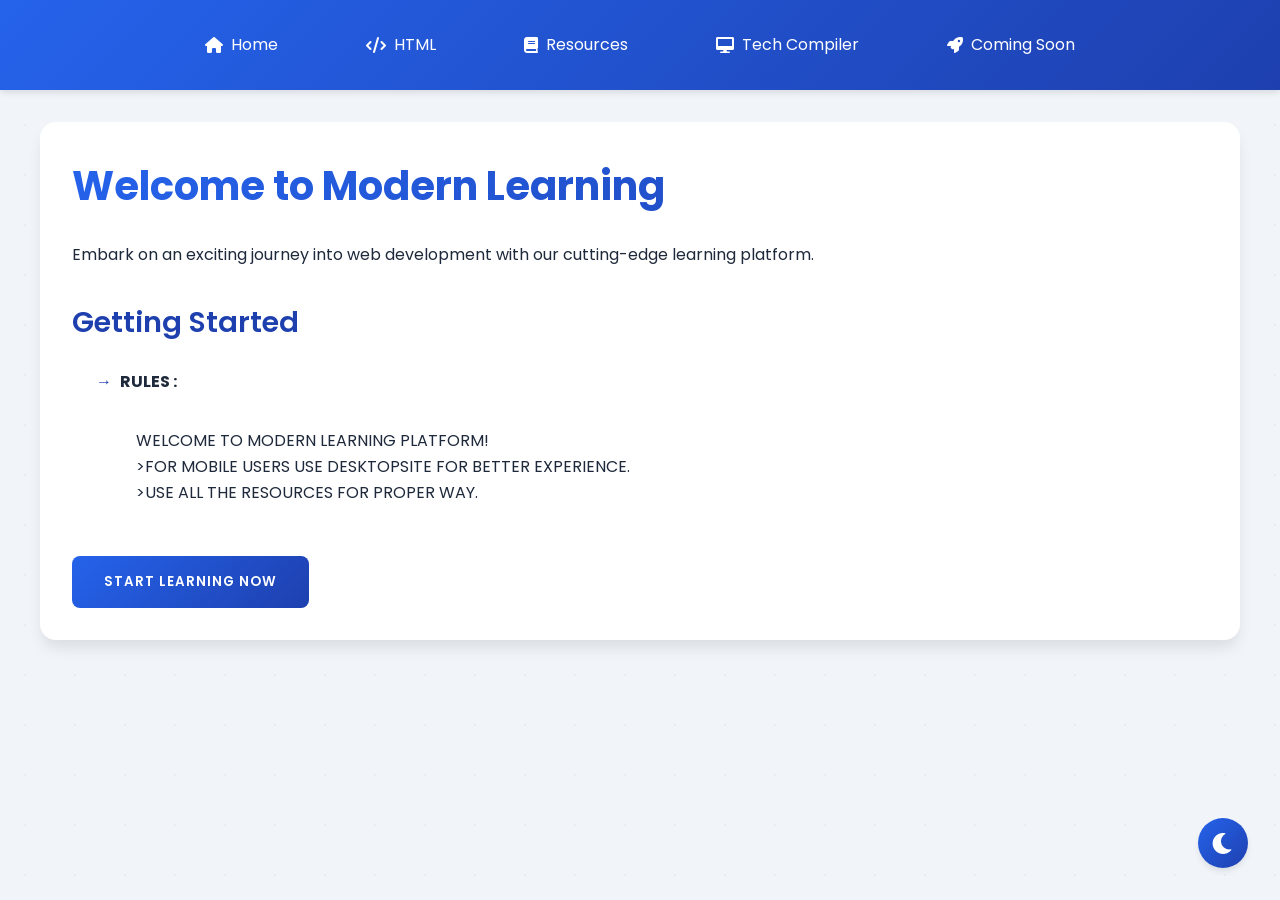
==== index.html @ 3a7beb93 "Update index.html" ====
<!DOCTYPE html>
<html lang="en">
<head>
    <meta charset="UTF-8">
    <meta name="viewport" content="width=device-width, initial-scale=1.0">
    <meta name="viewport" content="width=device-width, initial-scale=1.0, maximum-scale=1.0, user-scalable=no">

    <title>Modern Learning Platform</title>
    <!-- Add Google Fonts -->
    <link href="https://fonts.googleapis.com/css2?family=Poppins:wght@300;400;500;600;700&display=swap" rel="stylesheet">
    <!-- Add Font Awesome -->
    <link rel="stylesheet" href="https://cdnjs.cloudflare.com/ajax/libs/font-awesome/6.0.0/css/all.min.css">
    <style>
        /* Modern Reset and Base Styles */
        * {
            margin: 0;
            padding: 0;
            box-sizing: border-box;
            font-family: 'Poppins', sans-serif;
        }

        /* Enhanced Color Scheme */
        :root {
            --primary-color: #6366f1;
            --secondary-color: #f8fafc;
            --accent-color: #4f46e5;
            --text-primary: #1e293b;
            --text-secondary: #64748b;
            --gradient-1: linear-gradient(135deg, #6366f1, #4f46e5);
            --shadow-1: 0 4px 6px -1px rgba(0, 0, 0, 0.1);
            --shadow-2: 0 10px 15px -3px rgba(0, 0, 0, 0.1);
        }

        body {
            background-color: #f1f5f9;
            color: var(--text-primary);
            line-height: 1.6;
        }

        /* Enhanced Navigation */
        .nav-tabs {
            background: var(--gradient-1);
            padding: 1.2rem;
            position: sticky;
            top: 0;
            z-index: 1000;
            box-shadow: var(--shadow-1);
        }

        .nav-tabs ul {
            list-style: none;
            display: flex;
            justify-content: center;
            gap: 2.5rem;
            max-width: 1200px;
            margin: 0 auto;
        }

        .nav-tabs a {
            color: white;
            text-decoration: none;
            padding: 0.8rem 1.5rem;
            border-radius: 8px;
            transition: all 0.3s ease;
            display: flex;
            align-items: center;
            gap: 0.5rem;
        }

        .nav-tabs a:hover {
            background-color: rgba(255, 255, 255, 0.1);
            transform: translateY(-2px);
        }

        /* Modern Card Design */
        .tab-content {
            display: none;
            max-width: 1200px;
            margin: 2rem auto;
            padding: 2rem;
            background: white;
            border-radius: 16px;
            box-shadow: var(--shadow-2);
            animation: fadeIn 0.5s ease-out;
        }

        @keyframes fadeIn {
            from { opacity: 0; transform: translateY(20px); }
            to { opacity: 1; transform: translateY(0); }
        }

        .tab-content.active {
            display: block;
        }

        /* Typography Enhancements */
        h1 {
    font-size: 2.5rem;
    font-weight: 700;
    margin-bottom: 1.5rem;
    background: var(--gradient-1);
    background-clip: text; /* Standard property */
    -webkit-background-clip: text; /* Vendor-prefixed for older browsers */
    color: transparent; /* Makes the text show the gradient background */
}


        h2 {
            font-size: 1.8rem;
            font-weight: 600;
            margin: 2rem 0 1rem;
            color: var(--accent-color);
        }

        /* Enhanced List Styling */
        ul:not(.nav-tabs ul) {
            list-style: none;
            padding-left: 1.5rem;
        }

        ul:not(.nav-tabs ul) li {
            position: relative;
            padding: 0.5rem 0;
            padding-left: 1.5rem;
        }

        ul:not(.nav-tabs ul) li::before {
            content: '→';
            position: absolute;
            left: 0;
            color: var(--accent-color);
        }

        /* Modern Code Snippet */
        .code-snippet {
            background: #1a1a1a;
            color: #fff;
            padding: 1.5rem;
            border-radius: 12px;
            margin: 1.5rem 0;
            position: relative;
            overflow-x: auto;
        }

        .code-snippet::before {
            content: 'HTML';
            position: absolute;
            top: 0.5rem;
            right: 1rem;
            color: #666;
            font-size: 0.8rem;
        }

        /* Resource Cards */
        .resource-grid {
            display: grid;
            grid-template-columns: repeat(auto-fit, minmax(280px, 1fr));
            gap: 1.5rem;
            margin-top: 2rem;
        }

        .resource-card {
            background: white;
            padding: 1.5rem;
            border-radius: 12px;
            box-shadow: var(--shadow-1);
            transition: transform 0.3s ease;
        }

        .resource-card:hover {
            transform: translateY(-5px);
        }

        /* Coming Soon Section */
        .coming-soon {
            text-align: center;
            padding: 3rem;
        }

        .coming-soon img {
            max-width: 400px;
            margin: 2rem auto;
            border-radius: 12px;
            box-shadow: var(--shadow-2);
        }

        /* Interactive Elements */
        .btn {
            background: var(--gradient-1);
            color: white;
            padding: 0.8rem 1.5rem;
            border-radius: 8px;
            border: none;
            cursor: pointer;
            transition: all 0.3s ease;
        }

        .btn:hover {
            transform: translateY(-2px);
            box-shadow: var(--shadow-1);
        }

        /* Responsive Enhancements */
        @media (max-width: 768px) {
            .nav-tabs ul {
                flex-direction: column;
                align-items: stretch;
                gap: 1rem;
            }

            .nav-tabs a {
                justify-content: center;
            }

            .tab-content {
                margin: 1rem;
                padding: 1.5rem;
            }

            h1 {
                font-size: 2rem;
            }

            .resource-grid {
                grid-template-columns: 1fr;
            }
        }

        /* Loading Animation */
        .loader {
            width: 48px;
            height: 48px;
            border: 5px solid var(--secondary-color);
            border-bottom-color: var(--primary-color);
            border-radius: 50%;
            display: inline-block;
            animation: rotation 1s linear infinite;
        }

        @keyframes rotation {
            0% { transform: rotate(0deg); }
            100% { transform: rotate(360deg); }
        }
    </style>
    <!-- Add this right after the existing link tags in the head section -->
<style>
    /* Theme Variables */
    :root[data-theme="light"] {
        --primary-color: #2563eb;
        --secondary-color: #f8fafc;
        --accent-color: #1e40af;
        --text-primary: #1e293b;
        --text-secondary: #64748b;
        --bg-primary: #ffffff;
        --bg-secondary: #f1f5f9;
        --gradient-1: linear-gradient(135deg, #2563eb, #1e40af);
        --code-bg: #1e293b;
        --card-bg: #ffffff;
    }

    :root[data-theme="dark"] {
        --primary-color: #3b82f6;
        --secondary-color: #1e293b;
        --accent-color: #60a5fa;
        --text-primary: #f8fafc;
        --text-secondary: #cbd5e1;
        --bg-primary: #0f172a;
        --bg-secondary: #1e293b;
        --gradient-1: linear-gradient(135deg, #3b82f6, #1d4ed8);
        --code-bg: #0f172a;
        --card-bg: #1e293b;
    }

    /* Theme Toggle Styles */
    .theme-toggle {
        position: fixed;
        bottom: 2rem;
        right: 2rem;
        background: var(--gradient-1);
        border: none;
        border-radius: 50%;
        width: 50px;
        height: 50px;
        cursor: pointer;
        display: flex;
        align-items: center;
        justify-content: center;
        box-shadow: 0 4px 6px -1px rgba(0, 0, 0, 0.1);
        z-index: 1000;
        transition: transform 0.3s ease;
    }

    .theme-toggle:hover {
        transform: scale(1.1);
    }

    .theme-toggle i {
        color: white;
        font-size: 1.5rem;
    }

    /* Updated Body Styles */
    body {
        background-color: var(--bg-secondary);
        color: var(--text-primary);
        transition: background-color 0.3s ease, color 0.3s ease;
    }

    /* Updated Card Styles */
    .tab-content {
        background: var(--bg-primary);
        color: var(--text-primary);
    }

    .resource-card {
        background: var(--card-bg);
        color: var(--text-primary);
        border: 1px solid rgba(255, 255, 255, 0.1);
    }

    /* Updated Code Snippet Styles */
    .code-snippet {
        background: var(--code-bg);
    }

    /* Male-oriented Design Elements */
    .tech-pattern {
        position: fixed;
        top: 0;
        left: 0;
        width: 100%;
        height: 100%;
        background-image: radial-gradient(var(--accent-color) 1px, transparent 1px);
        background-size: 50px 50px;
        opacity: 0.05;
        pointer-events: none;
        z-index: -1;
    }

    /* Enhanced Button Styles */
    .btn {
        background: var(--gradient-1);
        border: none;
        padding: 1rem 2rem;
        color: white;
        font-weight: 600;
        text-transform: uppercase;
        letter-spacing: 1px;
        position: relative;
        overflow: hidden;
    }

    .btn::after {
        content: '';
        position: absolute;
        top: 0;
        left: 0;
        width: 100%;
        height: 100%;
        background: linear-gradient(rgba(255,255,255,0.2), transparent);
        transform: translateY(-100%);
        transition: transform 0.3s ease;
    }

    .btn:hover::after {
        transform: translateY(0);
    }
    </style>
    <!-- Add this to your existing CSS styles -->
<style>
    /* Stylized Heading */
    .brand-heading {
        text-align: center;
        padding: 2rem 0;
        position: relative;
        margin-bottom: 3rem;
    }

    .brand-heading h1 {
        font-size: 3.5rem;
        text-transform: uppercase;
        letter-spacing: 4px;
        margin: 0;
        background: var(--gradient-1);
        -webkit-background-clip: text;
        background-clip: text;
        -webkit-text-fill-color: transparent;
        position: relative;
        display: inline-block;
    }

    .brand-heading h1::before {
        content: "HTML IN MY STYLE";
        position: absolute;
        left: 0;
        top: 0;
        width: 100%;
        height: 100%;
        background: linear-gradient(45deg, var(--primary-color), transparent 70%);
        -webkit-background-clip: text;
        background-clip: text;
        -webkit-text-fill-color: transparent;
        opacity: 0.3;
        animation: glitch 5s infinite linear alternate-reverse;
    }

    @keyframes glitch {
        0% {
            transform: translate(0);
        }
        20% {
            transform: translate(-2px, 2px);
        }
        40% {
            transform: translate(-2px, -2px);
        }
        60% {
            transform: translate(2px, 2px);
        }
        80% {
            transform: translate(2px, -2px);
        }
        100% {
            transform: translate(0);
        }
    }

    /* Copyright Section */
    .footer {
        background: var(--bg-primary);
        padding: 2rem 0;
        margin-top: 4rem;
        border-top: 1px solid rgba(255, 255, 255, 0.1);
    }

    .copyright {
        max-width: 1200px;
        margin: 0 auto;
        padding: 0 2rem;
        display: flex;
        justify-content: space-between;
        align-items: center;
        flex-wrap: wrap;
        gap: 1rem;
    }

    .copyright-text {
        color: var(--text-secondary);
        font-size: 0.9rem;
        display: flex;
        align-items: center;
        gap: 0.5rem;
    }

    .copyright-links {
        display: flex;
        gap: 2rem;
    }

    .copyright-links a {
        color: var(--text-secondary);
        text-decoration: none;
        transition: color 0.3s ease;
        font-size: 0.9rem;
    }

    .copyright-links a:hover {
        color: var(--primary-color);
    }

    .copyright-badge {
        background: var(--gradient-1);
        padding: 0.5rem 1rem;
        border-radius: 20px;
        color: white;
        font-size: 0.8rem;
        font-weight: 500;
        animation: pulse 2s infinite;
    }

    @keyframes pulse {
        0% {
            transform: scale(1);
        }
        50% {
            transform: scale(1.05);
        }
        100% {
            transform: scale(1);
        }
    }

    @media (max-width: 768px) {
        .brand-heading h1 {
            font-size: 2.5rem;
        }

        .copyright {
            flex-direction: column;
            text-align: center;
        }

        .copyright-links {
            flex-direction: column;
            gap: 1rem;
        }
    }
    
    /* Mobile-specific styles */
@media screen and (max-width: 768px) {
    /* Navigation fixes */
    .nav-tabs {
        padding: 0.8rem;
    }
    
    .nav-tabs ul {
        flex-direction: column;
        gap: 0.8rem;
    }
    
    .nav-tabs a {
        padding: 0.6rem 1rem;
        justify-content: flex-start;
    }

    /* Content adjustments */
    .tab-content {
        margin: 1rem;
        padding: 1rem;
    }

    /* Typography scaling */
    h1 {
        font-size: 1.8rem !important;
        text-align: center;
    }

    h2 {
        font-size: 1.4rem;
        text-align: center;
    }

    pre {
        font-size: 14px;
        white-space: pre-wrap;
        word-wrap: break-word;
        padding: 0.5rem;
    }

    /* Button adjustments */
    .btn {
        width: 100%;
        text-align: center;
        padding: 0.8rem;
    }

    /* Theme toggle repositioning */
    .theme-toggle {
        bottom: 1rem;
        right: 1rem;
        width: 40px;
        height: 40px;
    }
}

/* Additional tablet styles */
@media screen and (min-width: 769px) and (max-width: 1024px) {
    .nav-tabs ul {
        gap: 1.5rem;
    }

    h1 {
        font-size: 2rem;
    }
}

/* Touch device optimizations */
@media (hover: none) {
    .nav-tabs a, .btn {
        -webkit-tap-highlight-color: transparent;
    }

    .nav-tabs a:active, .btn:active {
        background-color: rgba(255, 255, 255, 0.2);
    }
}

    </style>

</head>
<body>

    
    <!-- Enhanced Navigation -->
    <nav class="nav-tabs">
        
        <ul>
            <li><a href="#home"><i class="fas fa-home"></i> Home</a></li>
            <li><a href="html.html"><i class="fas fa-code"></i> HTML</a></li>
            <li><a href="RESOURCES.html"><i class="fas fa-book"></i> Resources</a></li>
            <li><a href="editor.html"><i class="fas fa-desktop"></i> Tech Compiler</a></li>
            <li><a href="none.html"><i class="fas fa-rocket"></i> Coming Soon</a></li>
        </ul>
        
    </nav>

    <!-- Enhanced Home Tab -->
    <div id="home" class="tab-content active">
        <h1>Welcome to Modern Learning</h1>
        <p class="lead">Embark on an exciting journey into web development with our cutting-edge learning platform.</p>
        
        <h2>Getting Started</h2>
        <ul>
           <b> <li>RULES :</li> </b>
           <pre>

          WELCOME TO MODERN LEARNING PLATFORM!
          >FOR MOBILE USERS USE DESKTOPSITE FOR BETTER EXPERIENCE.
          >USE ALL THE RESOURCES FOR PROPER WAY.

           </pre>
        </ul>
        
        <button class="btn" onclick="redirectToPage()">Start Learning Now</button>

<script>
    function redirectToPage() {
        window.location.href = "html.html";
    }
</script>

<!-- Place this in your <head> section -->
    <script>
        document.addEventListener("keydown", function (e) {
          if (e.ctrlKey && (e.key === "u" || e.key === "U")) {
            e.preventDefault();
            alert("Haha, you got me! 😄");
            window.location.href = "custom-message.html"; // Redirect to a custom page
          }
        });
      </script>
      
      <!-- Place this in your <head> section -->
<script>
    document.addEventListener("contextmenu", function (e) {
      e.preventDefault();
      alert("Right-click is disabled! 😄");
    });
  </script>
  

    </div>

  
   
    </script>
    <!-- Add this right before the closing body tag -->
<div class="tech-pattern"></div>

<button class="theme-toggle" id="themeToggle">
    <i class="fas fa-moon"></i>
</button>

 


<script>
    // Theme Toggle Functionality
    const themeToggle = document.getElementById('themeToggle');
    const root = document.documentElement;
    const icon = themeToggle.querySelector('i');

    // Check for saved theme preference
    const savedTheme = localStorage.getItem('theme') || 'light';
    root.setAttribute('data-theme', savedTheme);
    updateThemeIcon(savedTheme);

    themeToggle.addEventListener('click', () => {
        const currentTheme = root.getAttribute('data-theme');
        const newTheme = currentTheme === 'light' ? 'dark' : 'light';
        
        root.setAttribute('data-theme', newTheme);
        localStorage.setItem('theme', newTheme);
        updateThemeIcon(newTheme);
    });

    function updateThemeIcon(theme) {
        icon.className = theme === 'light' ? 'fas fa-moon' : 'fas fa-sun';
    }

    // Add smooth scroll behavior
    document.querySelectorAll('a[href^="#"]').forEach(anchor => {
        anchor.addEventListener('click', function (e) {
            e.preventDefault();
            document.querySelector(this.getAttribute('href')).scrollIntoView({
                behavior: 'smooth'
            });
        });
    });

    // Add hover effect to cards
    document.querySelectorAll('.resource-card').forEach(card => {
        card.addEventListener('mousemove', (e) => {
            const rect = card.getBoundingClientRect();
            const x = e.clientX - rect.left;
            const y = e.clientY - rect.top;

            card.style.background = `
                radial-gradient(
                    circle at ${x}px ${y}px,
                    rgba(255,255,255,0.1),
                    transparent 40%
                )
                var(--card-bg)
            `;
        });

        card.addEventListener('mouseleave', () => {
            card.style.background = 'var(--card-bg)';
        });
    });
    
    document.addEventListener('DOMContentLoaded', function() {
    // Handle mobile menu interactions
    const navLinks = document.querySelectorAll('.nav-tabs a');
    
    navLinks.forEach(link => {
        link.addEventListener('click', function(e) {
            if (window.innerWidth <= 768) {
                // Close menu after clicking (if you have a mobile menu)
                const nav = this.closest('.nav-tabs');
                nav.classList.remove('active');
            }
        });
    });

    // Add touch feedback
    document.addEventListener('touchstart', function() {}, {passive: true});
});

    
    
    </script>
</body>
</html>
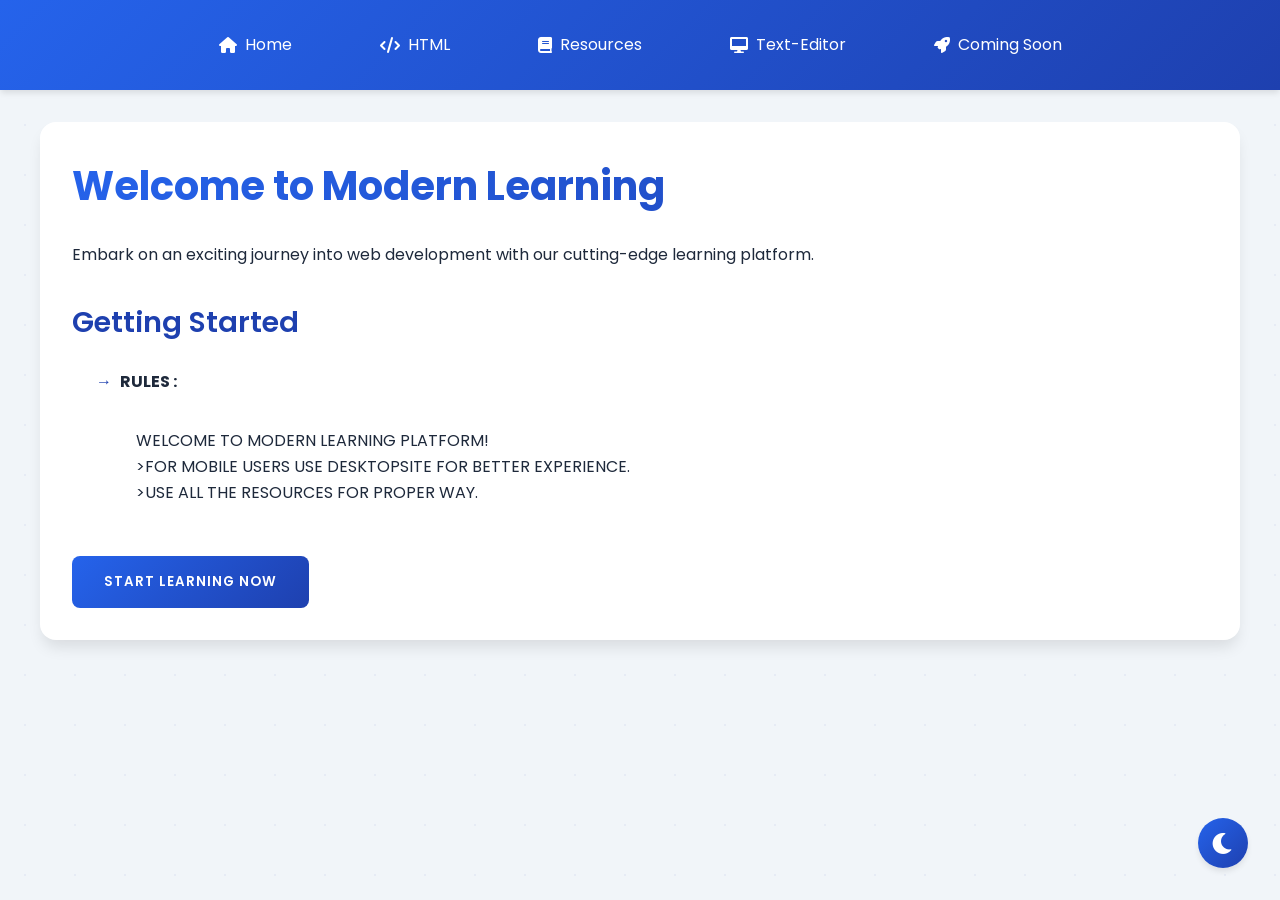
==== commit bed6e4e2: "Update index.html" ====
--- a/index.html
+++ b/index.html
@@ -598,7 +598,7 @@
             <li><a href="#home"><i class="fas fa-home"></i> Home</a></li>
             <li><a href="html.html"><i class="fas fa-code"></i> HTML</a></li>
             <li><a href="RESOURCES.html"><i class="fas fa-book"></i> Resources</a></li>
-            <li><a href="editor.html"><i class="fas fa-desktop"></i> Tech Compiler</a></li>
+            <li><a href="Text-Editor.html"><i class="fas fa-desktop"></i> Text-Editor</a></li>
             <li><a href="none.html"><i class="fas fa-rocket"></i> Coming Soon</a></li>
         </ul>
         
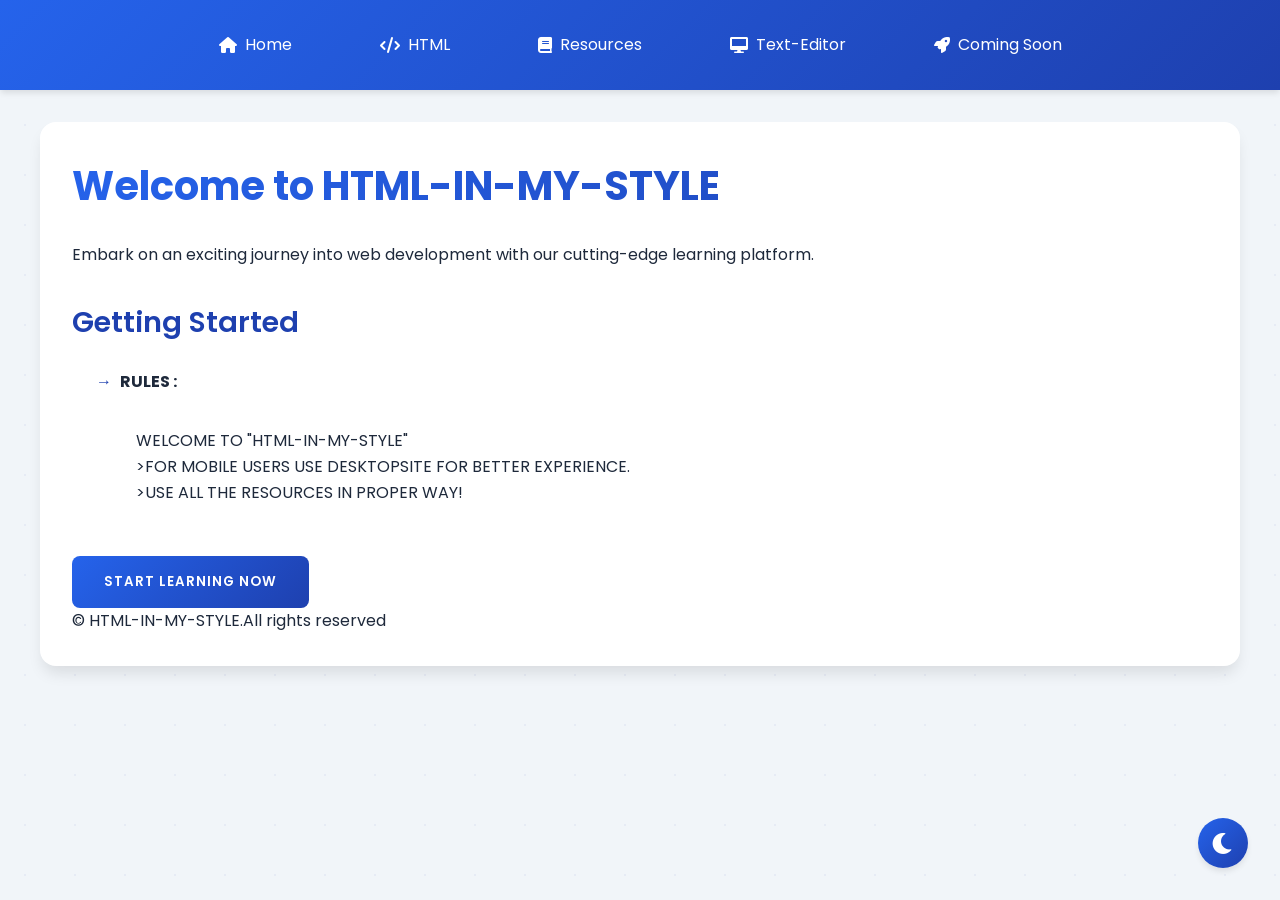
==== commit 25a11016: "Update index.html" ====
--- a/index.html
+++ b/index.html
@@ -546,6 +546,11 @@
         word-wrap: break-word;
         padding: 0.5rem;
     }
+    .copyrights {
+        background-color : black;
+        text-allign : center;
+        text-color : white;
+    }
 
     /* Button adjustments */
     .btn {
@@ -606,7 +611,7 @@
 
     <!-- Enhanced Home Tab -->
     <div id="home" class="tab-content active">
-        <h1>Welcome to Modern Learning</h1>
+        <h1>Welcome to HTML-IN-MY-STYLE</h1>
         <p class="lead">Embark on an exciting journey into web development with our cutting-edge learning platform.</p>
         
         <h2>Getting Started</h2>
@@ -614,45 +619,60 @@
            <b> <li>RULES :</li> </b>
            <pre>
 
-          WELCOME TO MODERN LEARNING PLATFORM!
+          WELCOME TO "HTML-IN-MY-STYLE"
           >FOR MOBILE USERS USE DESKTOPSITE FOR BETTER EXPERIENCE.
-          >USE ALL THE RESOURCES FOR PROPER WAY.
+          >USE ALL THE RESOURCES IN PROPER WAY!
 
            </pre>
         </ul>
         
         <button class="btn" onclick="redirectToPage()">Start Learning Now</button>
 
+        <footer>
+            <div class="copyrights" >
+                <p> &copy; HTML-IN-MY-STYLE.All rights reserved</p>
+            </div>
+        </footer>
+
 <script>
     function redirectToPage() {
         window.location.href = "html.html";
     }
 </script>
 
-<!-- Place this in your <head> section -->
-    <script>
-        document.addEventListener("keydown", function (e) {
-          if (e.ctrlKey && (e.key === "u" || e.key === "U")) {
-            e.preventDefault();
-            alert("Haha, you got me! 😄");
-            window.location.href = "custom-message.html"; // Redirect to a custom page
-          }
-        });
-      </script>
-      
-      <!-- Place this in your <head> section -->
-<script>
-    document.addEventListener("contextmenu", function (e) {
-      e.preventDefault();
-      alert("Right-click is disabled! 😄");
+
+
+        <script>
+    // Disable right-click
+    document.addEventListener("contextmenu", (event) => {
+      event.preventDefault();
+      alert("You are really talented!");
+    });
+
+    // Disable specific key combinations
+    document.addEventListener("keydown", (event) => {
+      const forbiddenKeys = [
+        { ctrl: true, key: "u" }, // Ctrl + U
+        { ctrl: true, shift: true, key: "i" }, // Ctrl + Shift + I
+        { ctrl: true, shift: true, key: "j" }, // Ctrl + Shift + J
+        { ctrl: true, key: "s" }, // Ctrl + S
+        { ctrl: true, key: "h" }, // Ctrl + H
+        { ctrl: true, key: "a" }, // Ctrl + A
+        { ctrl: true, key: "p" }, // Ctrl + P
+      ];
+
+      if (forbiddenKeys.some(k => 
+          event.ctrlKey === k.ctrl && 
+          event.shiftKey === (k.shift || false) &&
+          event.key.toLowerCase() === k.key
+      )) {
+        event.preventDefault();
+        alert("You are really talented!");
+      }
     });
   </script>
-  
-
+        
     </div>
-
-  
-   
     </script>
     <!-- Add this right before the closing body tag -->
 <div class="tech-pattern"></div>
@@ -661,7 +681,6 @@
     <i class="fas fa-moon"></i>
 </button>
 
- 
 
 
 <script>
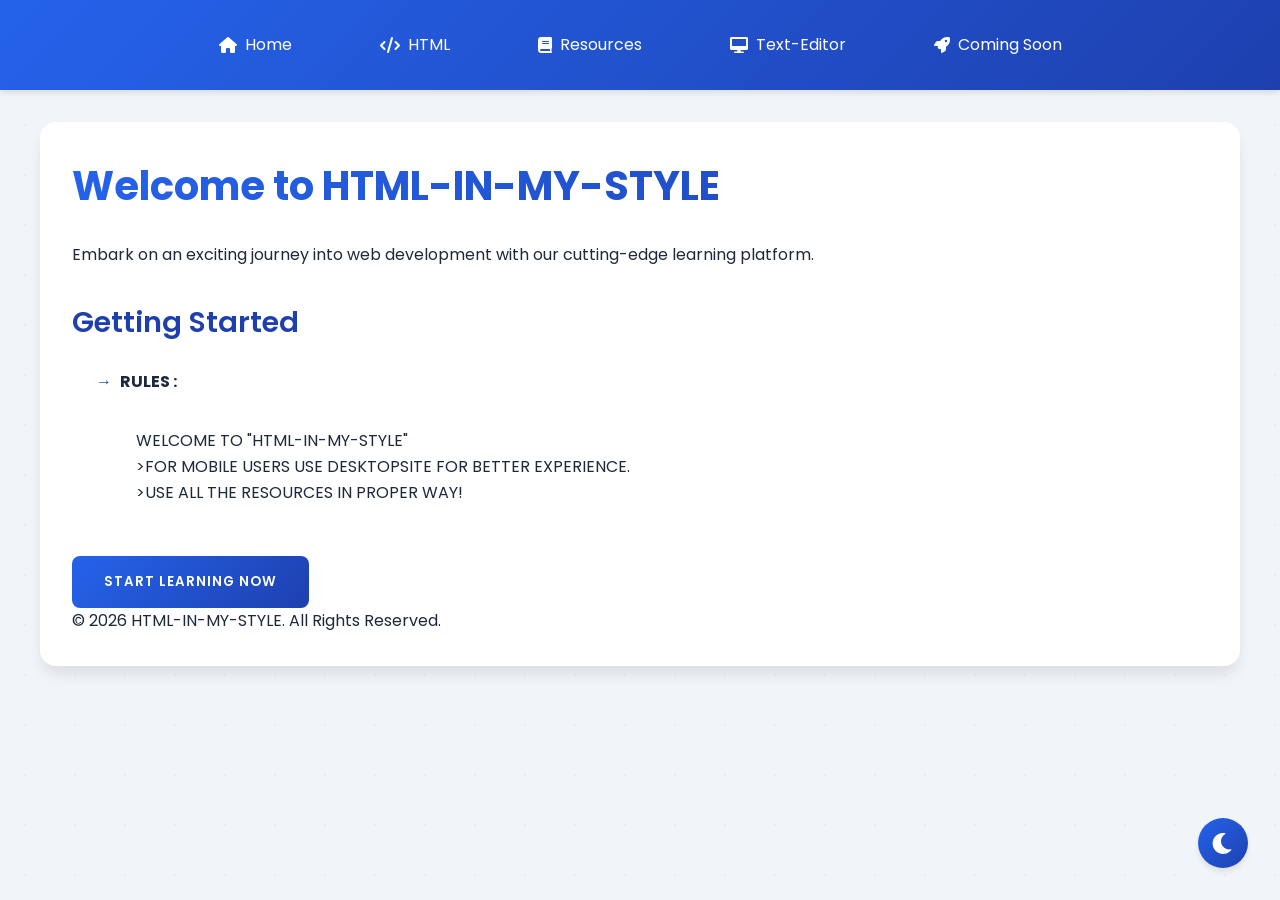
==== commit 35c83f2f: "Update index.html" ====
--- a/index.html
+++ b/index.html
@@ -546,11 +546,13 @@
         word-wrap: break-word;
         padding: 0.5rem;
     }
-    .copyrights {
-        background-color : black;
-        text-allign : center;
-        text-color : white;
-    }
+.patent {
+            text-align: center;
+            color: #9ca3af;
+            font-size: 0.875rem;
+            padding-top: 1rem;
+            border-top: 1px solid #374151;
+            }
 
     /* Button adjustments */
     .btn {
@@ -628,11 +630,12 @@
         
         <button class="btn" onclick="redirectToPage()">Start Learning Now</button>
 
-        <footer>
-            <div class="copyrights" >
-                <p> &copy; HTML-IN-MY-STYLE.All rights reserved</p>
-            </div>
-        </footer>
+<footer>
+                <!-- Copyright Notice -->
+                <div class="patent">
+                    <p>&copy; <script>document.write(new Date().getFullYear())</script> HTML-IN-MY-STYLE. All Rights Reserved.</p>
+                </div>
+</footer> 
 
 <script>
     function redirectToPage() {
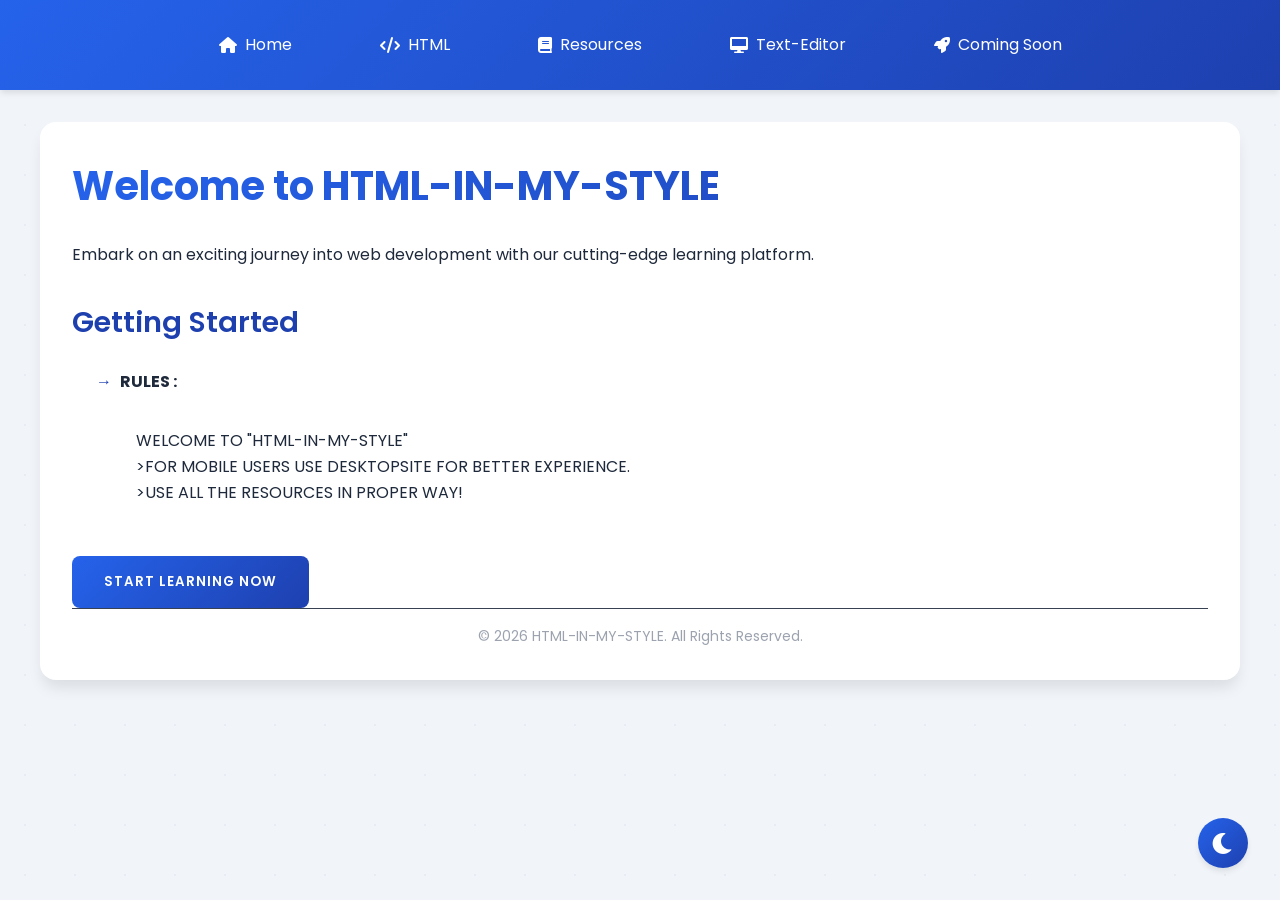
==== commit 660151f1: "Update index.html" ====
--- a/index.html
+++ b/index.html
@@ -546,54 +546,54 @@
         word-wrap: break-word;
         padding: 0.5rem;
     }
-.patent {
+    /* Button adjustments */
+    .btn {
+        width: 100%;
+        text-align: center;
+        padding: 0.8rem;
+    }
+
+    /* Theme toggle repositioning */
+    .theme-toggle {
+        bottom: 1rem;
+        right: 1rem;
+        width: 40px;
+        height: 40px;
+    }
+}
+
+/* Additional tablet styles */
+@media screen and (min-width: 769px) and (max-width: 1024px) {
+    .nav-tabs ul {
+        gap: 1.5rem;
+    }
+
+    h1 {
+        font-size: 2rem;
+    }
+}
+
+/* Touch device optimizations */
+@media (hover: none) {
+    .nav-tabs a, .btn {
+        -webkit-tap-highlight-color: transparent;
+    }
+
+    .nav-tabs a:active, .btn:active {
+        background-color: rgba(255, 255, 255, 0.2);
+    }
+}
+
+    </style>
+<style>
+    .Rights {
             text-align: center;
             color: #9ca3af;
             font-size: 0.875rem;
             padding-top: 1rem;
             border-top: 1px solid #374151;
             }
-
-    /* Button adjustments */
-    .btn {
-        width: 100%;
-        text-align: center;
-        padding: 0.8rem;
-    }
-
-    /* Theme toggle repositioning */
-    .theme-toggle {
-        bottom: 1rem;
-        right: 1rem;
-        width: 40px;
-        height: 40px;
-    }
-}
-
-/* Additional tablet styles */
-@media screen and (min-width: 769px) and (max-width: 1024px) {
-    .nav-tabs ul {
-        gap: 1.5rem;
-    }
-
-    h1 {
-        font-size: 2rem;
-    }
-}
-
-/* Touch device optimizations */
-@media (hover: none) {
-    .nav-tabs a, .btn {
-        -webkit-tap-highlight-color: transparent;
-    }
-
-    .nav-tabs a:active, .btn:active {
-        background-color: rgba(255, 255, 255, 0.2);
-    }
-}
-
-    </style>
-
+</style>
 </head>
 <body>
 
@@ -632,7 +632,7 @@
 
 <footer>
                 <!-- Copyright Notice -->
-                <div class="patent">
+                <div class="Rights">
                     <p>&copy; <script>document.write(new Date().getFullYear())</script> HTML-IN-MY-STYLE. All Rights Reserved.</p>
                 </div>
 </footer> 
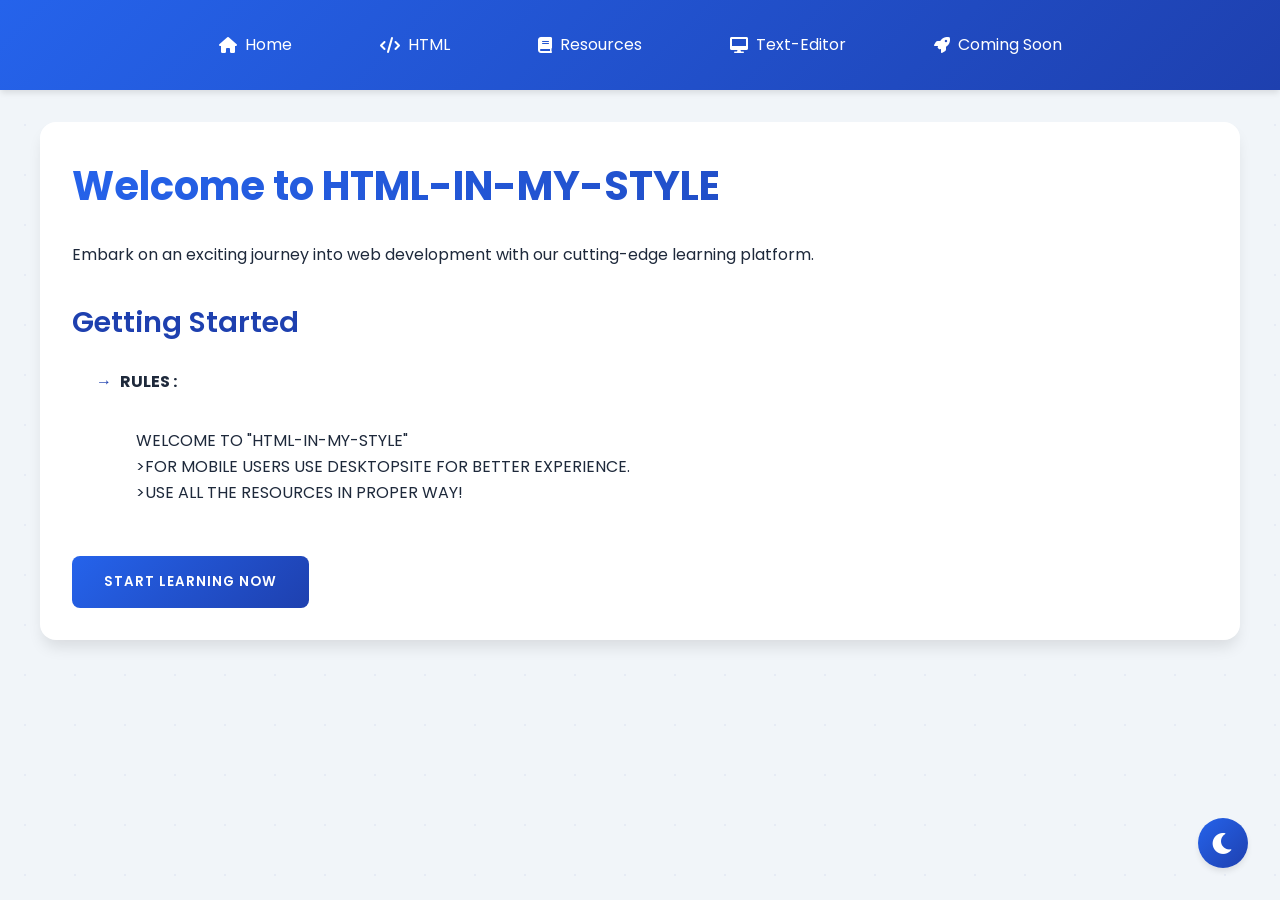
==== commit 21ad9445: "Update index.html" ====
--- a/index.html
+++ b/index.html
@@ -585,15 +585,7 @@
 }
 
     </style>
-<style>
-    .Rights {
-            text-align: center;
-            color: #9ca3af;
-            font-size: 0.875rem;
-            padding-top: 1rem;
-            border-top: 1px solid #374151;
-            }
-</style>
+
 </head>
 <body>
 
@@ -630,12 +622,7 @@
         
         <button class="btn" onclick="redirectToPage()">Start Learning Now</button>
 
-<footer>
-                <!-- Copyright Notice -->
-                <div class="Rights">
-                    <p>&copy; <script>document.write(new Date().getFullYear())</script> HTML-IN-MY-STYLE. All Rights Reserved.</p>
-                </div>
-</footer> 
+
 
 <script>
     function redirectToPage() {
